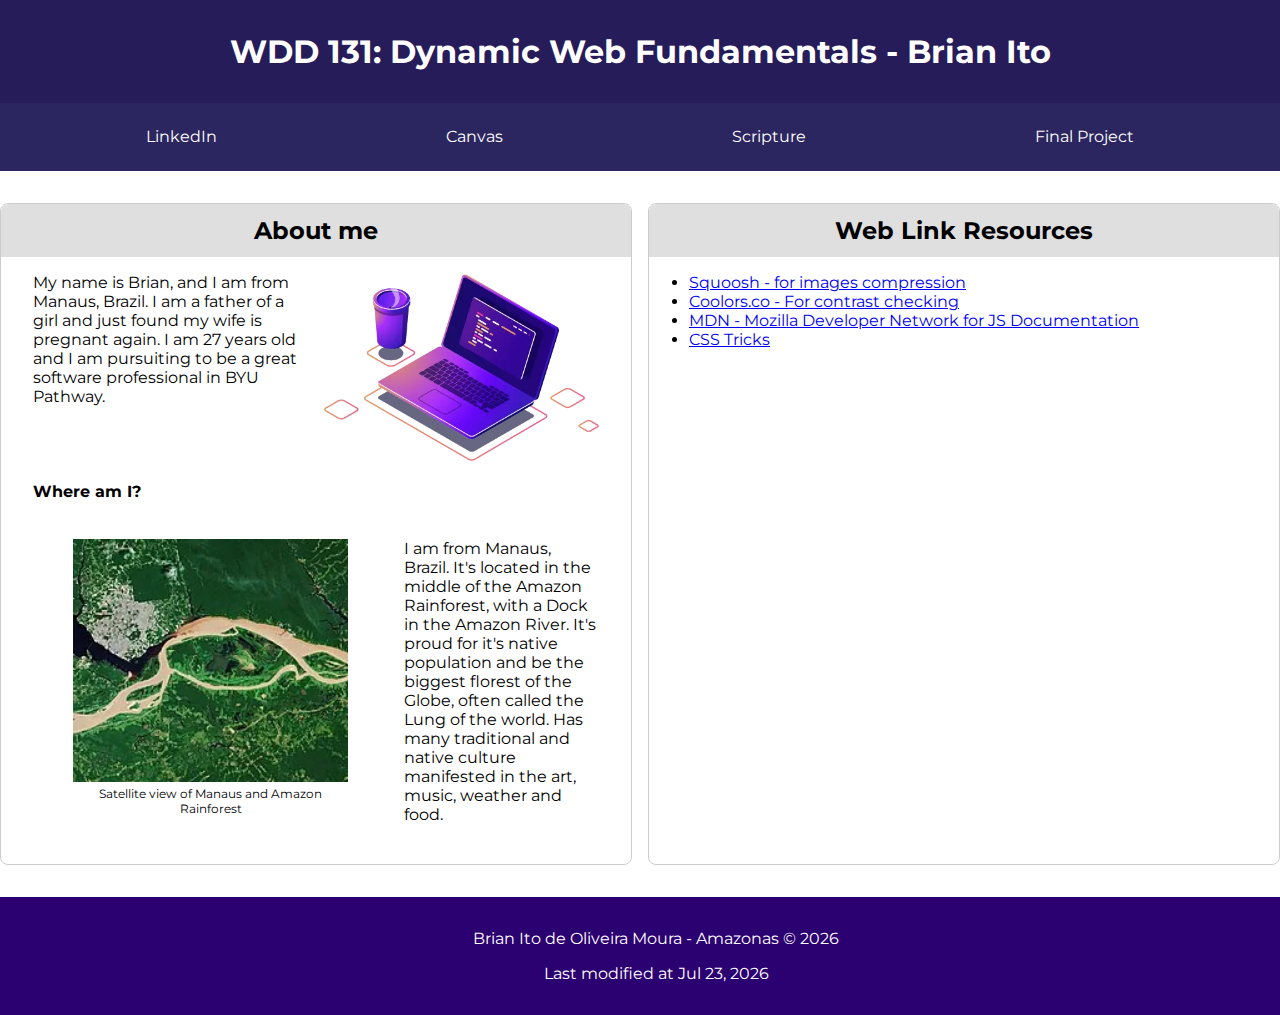
==== index.html @ 42633cdd "fix/audit: maybe the order" ====
<!doctype html>
<html lang="en-US">
  <head>
    <link rel="preconnect" href="https://fonts.googleapis.com" />
    <link rel="preconnect" href="https://fonts.gstatic.com" crossorigin />
    <link
      href="https://fonts.googleapis.com/css2?family=Montserrat:ital,wght@0,100..900;1,100..900&family=Poppins:ital,wght@0,100;0,200;0,300;0,400;0,500;0,600;0,700;0,800;0,900;1,100;1,200;1,300;1,400;1,500;1,600;1,700;1,800;1,900&family=Source+Sans+3:ital,wght@0,200..900;1,200..900&display=swap"
      rel="stylesheet"
    />
    <link href="styles/base.css" rel="stylesheet" />
    <script src="./scripts/getdates.js" defer></script>
    <meta charset="utf-8" />
    <meta name="author" content="Brian Ito" />
    <meta
      name="description"
      content="This is the homepage of my WDD131 Course at BYU-I GitHub Page."
    />
    <meta name="viewport" content="width=device-width, initial-scale=1" />

    <title>WDD 131 - Dynamic Web Fundamentals - Brian Ito</title>
  </head>
  <body>
    <header>
      <h1>WDD 131: Dynamic Web Fundamentals - Brian Ito</h1>
      <nav>
        <a href="https://www.linkedin.com/in/brian-moura/" target="_blank"
          >LinkedIn</a
        >
        <a href="https://byupw.instructure.com/" target="_blank">Canvas</a>
        <a
          href="https://www.churchofjesuschrist.org/study/scriptures/bofm/1-ne/3?lang=eng&id=p7#p7"
          target="_blank"
          >Scripture</a
        >
        <a href="https://google.com/">Final Project</a>
      </nav>
    </header>
    <main>
      <section class="card">
        <h2>About me</h2>
        <article>
          <div class="image_right">
            <p>
              My name is Brian, and I am from Manaus, Brazil. I am a father of a
              girl and just found my wife is pregnant again. I am 27 years old
              and I am pursuiting to be a great software professional in BYU
              Pathway.
            </p>
            <img src="./images/computer.webp" alt="Computer image logo" />
          </div>
          <h4>Where am I?</h4>
          <div class="image_right">
            <figure>
              <img
                src="./images/satellite.webp"
                alt="Satellite view of Manaus and Amazon Rainforest"
              />
              <figcaption>
                Satellite view of Manaus and Amazon Rainforest
              </figcaption>
            </figure>
            <p>
              I am from Manaus, Brazil. It's located in the middle of the Amazon
              Rainforest, with a Dock in the Amazon River. It's proud for it's
              native population and be the biggest florest of the Globe, often
              called the Lung of the world. Has many traditional and native
              culture manifested in the art, music, weather and food.
            </p>
          </div>
        </article>
      </section>
      <section class="card">
        <h2>Web Link Resources</h2>
        <ul>
          <li>
            <a href="https://squoosh.app/" target="_blank"
              >Squoosh - for images compression</a
            >
          </li>

          <li>
            <a href="https://coolors.co/" target="_blank"
              >Coolors.co - For contrast checking</a
            >
          </li>
          <li>
            <a href="https://developer.mozilla.org/en-US/" target="_blank"
              >MDN - Mozilla Developer Network for JS Documentation</a
            >
          </li>
          <li>
            <a href="https://css-tricks.com/" target="_blank"> CSS Tricks</a>
          </li>
        </ul>
      </section>
    </main>
    <footer>
      <p>
        Brian Ito de Oliveira Moura - Amazonas &copy;
        <span id="currentyear"></span>
      </p>
      <p id="lastmodified"></p>
    </footer>
  </body>
</html>
---- styles/base.css ----
body {
  font-family: "Montserrat", sans-serif;
    margin: 0;
}

header {
    text-align: center;
    color: #FFF;
    background-color: #261C5A;
}

header h1 {
    margin: 0;
    padding: 2rem;
}

nav {
    display: flex;
    justify-content: space-around;
    background-color: #2C2660;
    padding: 1rem 2rem;
}

nav a {
    text-decoration: none;
    color: #FFF;
    padding: 0.5rem;
    border-bottom: 1px solid transparent;
}

nav a:hover {
    border-bottom: 1px solid #FFF;
}

main {
    max-width: 1300px;
    display: grid;
    margin: auto;
    gap: 1rem;
    margin: 2rem auto;
    grid-template-columns: repeat(2, 1fr);
}

main .card {
    padding-bottom: 1.5rem;
    border: 1px solid #CCC;
    border-radius: 0.5rem;
}

main .card article {
    padding: 0rem 2rem;
}

.image_right {
    display: flex;
    gap: 1rem;
}

img {
    width: 275px;
}

figcaption {
    font-size: 12px;
    text-align: center;
}

main section h2 {
    margin: 0;
    border-radius: 0.5rem 0.5rem 0 0 ;
    text-align: center;
    padding: 0.75rem;
    background-color: #DFDFDF;
}

footer {
    width: 100%;
    text-align: center;
    background: #2B0071;
    color: #FFF;
    padding: 1rem;
}
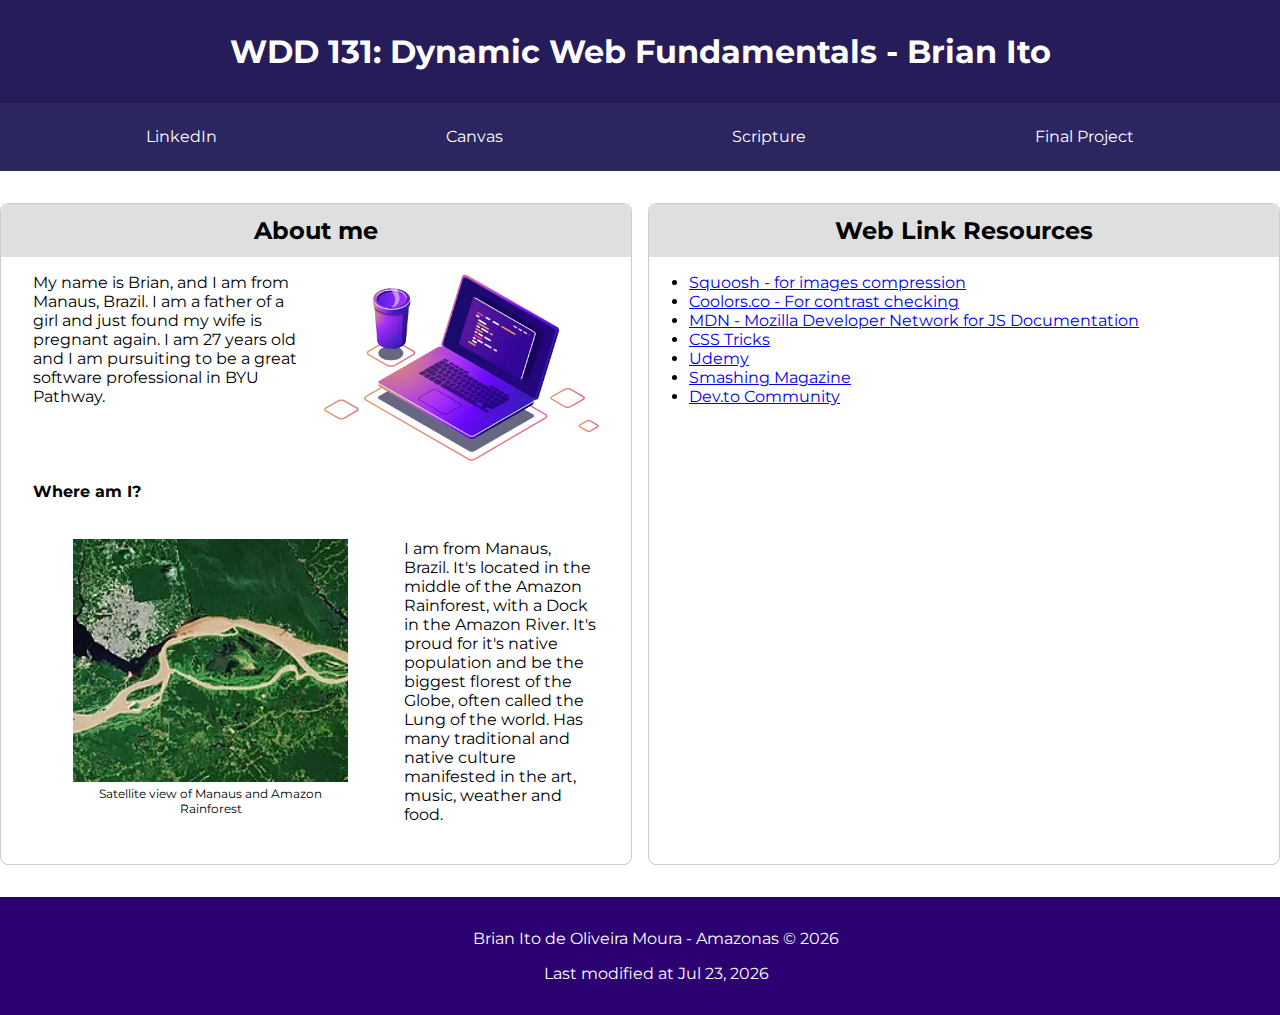
==== commit 6cbb1316: "added more anchor links" ====
--- a/index.html
+++ b/index.html
@@ -9,7 +9,7 @@
     />
     <link href="styles/base.css" rel="stylesheet" />
     <script src="./scripts/getdates.js" defer></script>
-    <meta charset="utf-8" />
+    <meta charset="UTF-8" />
     <meta name="author" content="Brian Ito" />
     <meta
       name="description"
@@ -91,6 +91,20 @@
           <li>
             <a href="https://css-tricks.com/" target="_blank"> CSS Tricks</a>
           </li>
+
+          <li>
+            <a href="https://udemy.com/" target="_blank">Udemy</a>
+          </li>
+
+          <li>
+            <a href="https://www.smashingmagazine.com/" target="_blank"
+              >Smashing Magazine</a
+            >
+          </li>
+
+          <li>
+            <a href="https://dev.to/" target="_blank">Dev.to Community</a>
+          </li>
         </ul>
       </section>
     </main>
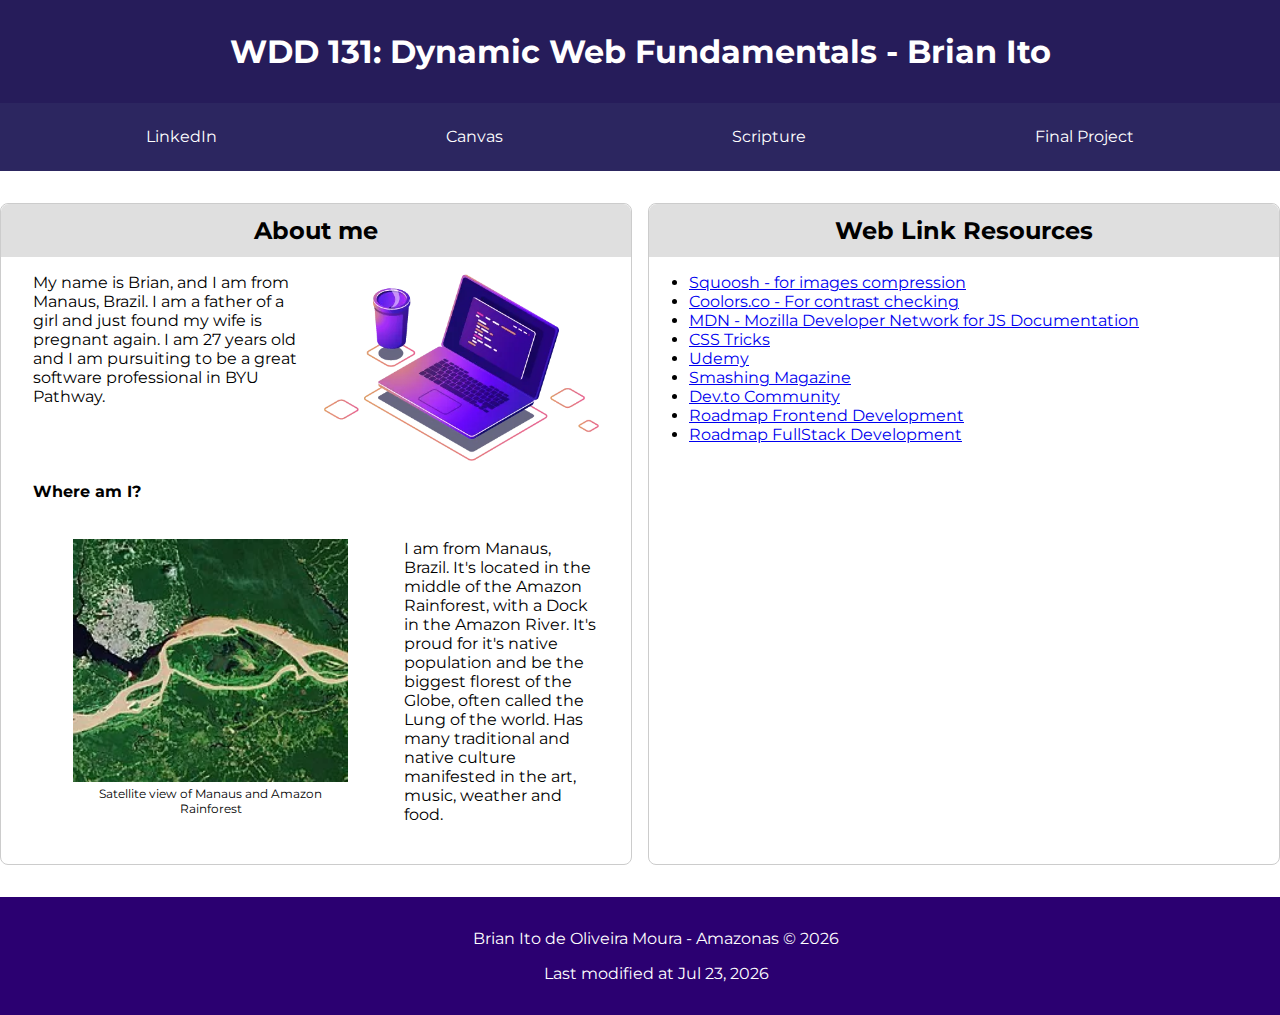
==== commit c1e46e22: "Added even more anchor points" ====
--- a/index.html
+++ b/index.html
@@ -1,21 +1,21 @@
 <!doctype html>
 <html lang="en-US">
   <head>
-    <link rel="preconnect" href="https://fonts.googleapis.com" />
-    <link rel="preconnect" href="https://fonts.gstatic.com" crossorigin />
+    <link rel="preconnect" href="https://fonts.googleapis.com" >
+    <link rel="preconnect" href="https://fonts.gstatic.com" crossorigin>
     <link
       href="https://fonts.googleapis.com/css2?family=Montserrat:ital,wght@0,100..900;1,100..900&family=Poppins:ital,wght@0,100;0,200;0,300;0,400;0,500;0,600;0,700;0,800;0,900;1,100;1,200;1,300;1,400;1,500;1,600;1,700;1,800;1,900&family=Source+Sans+3:ital,wght@0,200..900;1,200..900&display=swap"
       rel="stylesheet"
-    />
-    <link href="styles/base.css" rel="stylesheet" />
+    >
+	<link href="styles/base.css" rel="stylesheet">
     <script src="./scripts/getdates.js" defer></script>
-    <meta charset="UTF-8" />
-    <meta name="author" content="Brian Ito" />
+    <meta charset="UTF-8">
+    <meta name="author" content="Brian Ito">
     <meta
       name="description"
       content="This is the homepage of my WDD131 Course at BYU-I GitHub Page."
-    />
-    <meta name="viewport" content="width=device-width, initial-scale=1" />
+    >
+    <meta name="viewport" content="width=device-width, initial-scale=1">
 
     <title>WDD 131 - Dynamic Web Fundamentals - Brian Ito</title>
   </head>
@@ -105,6 +105,13 @@
           <li>
             <a href="https://dev.to/" target="_blank">Dev.to Community</a>
           </li>
+
+          <li>
+            <a href="https://roadmap.sh/frontend" target="_blank">Roadmap Frontend Development</a>
+          </li>
+          <li>
+            <a href="https://roadmap.sh/full-stack" target="_blank">Roadmap FullStack Development</a>
+          </li>
         </ul>
       </section>
     </main>
